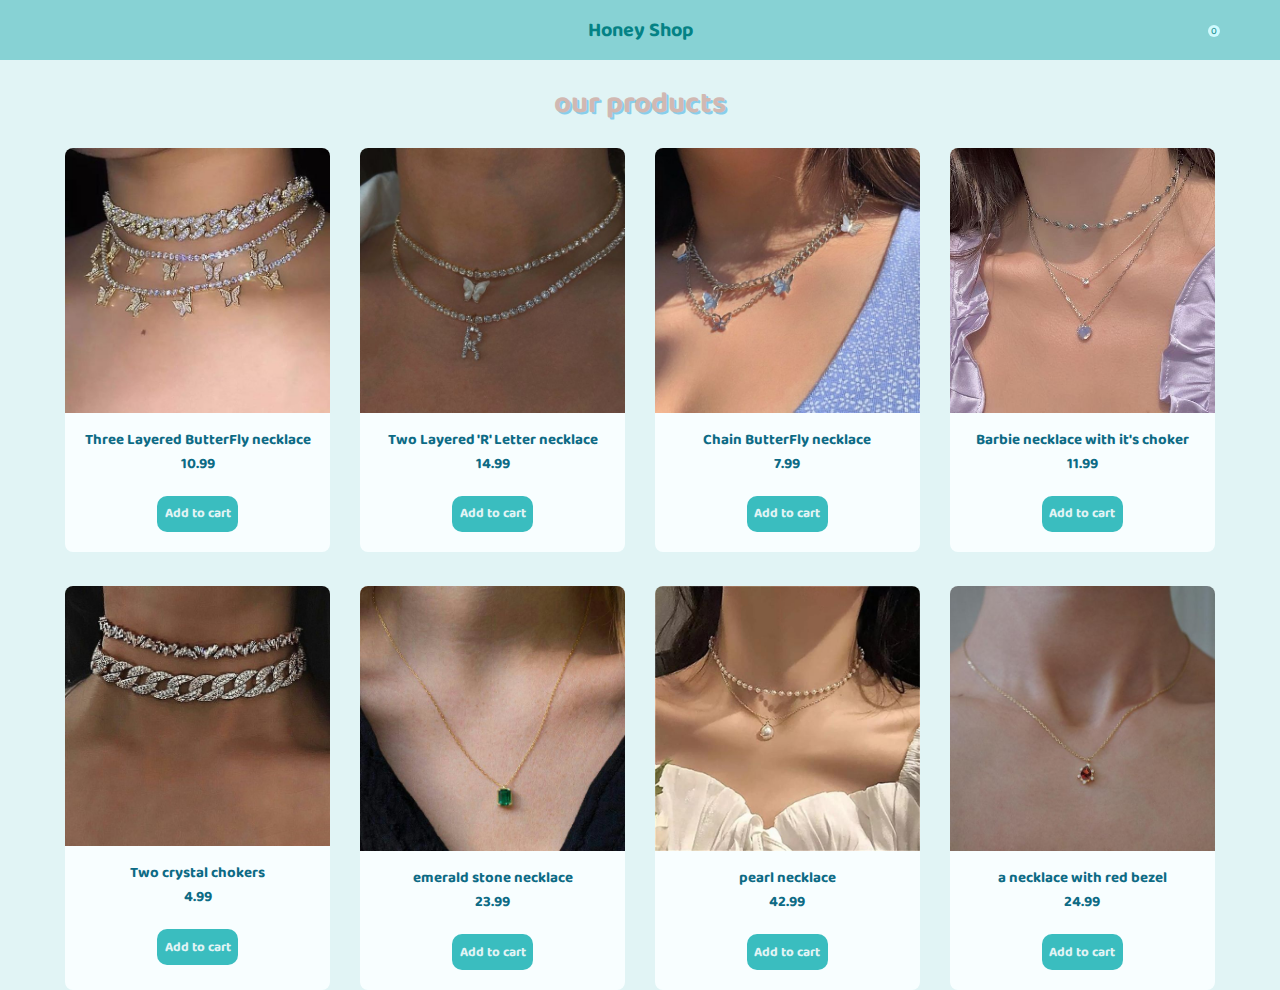
==== index.html @ 3fff8f3e "changes" ====
<!DOCTYPE html>
<html lang="en">

<head>
    <meta charset="UTF-8">
    <meta http-equiv="X-UA-Compatible" content="IE=edge">
    <meta name="viewport" content="width=device-width, initial-scale=1.0">
    <title>Honey Shop</title>
    <link rel="stylesheet" href="style.css">
    <link rel="stylesheet" href="https://cdnjs.cloudflare.com/ajax/libs/font-awesome/6.1.2/css/all.min.css"
        integrity="sha512-1sCRPdkRXhBV2PBLUdRb4tMg1w2YPf37qatUFeS7zlBy7jJI8Lf4VHwWfZZfpXtYSLy85pkm9GaYVYMfw5BC1A=="
        crossorigin="anonymous" referrerpolicy="no-referrer" />
</head>

<body>
    <nav class="navbar">
        <div class="nav-center">
            <span class="menu-icon">
                <i class="fa-solid fa-bars"></i>
            </span>
            <p class="nav-title">Honey Shop</p>
            <span class="cart-btn">
                <i class="fa-solid fa-cart-shopping"></i>
                <span class="cart-items">0</span>
            </span>
        </div>
    </nav>
    <!-- product -->
    <section>
        <div class="products">
            <h2 class="section-title">our products</h2>
            
            <!-- single products -->
            <div class="products-center">
                <!-- product 1 -->
                <!-- <section class="product"> -->
                    <!-- <div class="img-container">
                        <img class="product-img" src="/images/p1.jpg" alt="p 1">
                    </div>
                    <div class="product-desc">
                        <p class="product-title">product-title: Layered necklace</p>
                        <p class="product-price">product-price: 12$</p>
                    </div>
                    <button class="pro-btn">Add to cart</button>
                </section> -->
    <!-- products -->
    <!-- Cart section -->
    <section class="cart-center">
        <div class="backdrop"></div>
    
        <!-- <button class="btn show-modal">show modal</button> -->
        <div class="cart">
            <h3 class="cart-title">Your Cart</h3>
            <div class="cart-content">
                <!-- single item -->
                <div class="cart-item">
                    <img class="cart-item-img" src="images/p5.jpg" />
                    <div class="cart-item-desc">
                        <h4>product title</h4>
                        <h5>$ 12.99</h5>
                    </div>
                    <div class="cart-item-controller">
                        <i class="fas fa-chevron-up"></i>
                        <p>1</p>
                        <i class="fas fa-chevron-down"></i>
                    </div>
                </div>
            </div>
            <div class="cart-footer">
                <span class="cart-total">total price : 90 $</span>
                <button class="btn cart-item-confirm">confirm</button>
                </div>
                </div>
                </section>
    <script type="module" src="/app.js"></script>
    <!-- <script src="/modal.js"></script> -->
</body>

</html>
---- style.css ----
@import url('https://fonts.googleapis.com/css2?family=Baloo+2&display=swap');

:root {
    --bgcolor: #e1f4f5;
    --navcolor: #87d2d4;
    --btncolor: #048285;
    --sectioncolor:#d1b8b2;
    --btncard: #3abdbf;
    --descColor:#0d6b85;
    --up:#10772C;
    --down:#ce605e;
}

* {
    margin: 0;
    padding: 0;
    box-sizing: border-box;
}

html {
    font-size: 62.15%;
}

body {
    font-family: 'Baloo 2', cursive;
    position: relative;
    background-color: var(--bgcolor);
}

.navbar {
    background-color: var(--navcolor);
    height: 60px;
    display: flex;
    align-items: center;
    justify-content: center;
}

.nav-center {
    max-width: 1170px;
    width: 100%;
    display: flex;
    align-items: center;
    justify-content: space-between;
    padding: 0 1rem;
}

.menu-icon {
    cursor: pointer;
}

.nav-title {
    font-family: 'Baloo 2', cursive;
    font-size: 1.2rem;
    color: var(--btncolor);
    font-size: 2rem;
    font-weight: bold;
}

.cart-btn {
    color: var(--btncolor);
    position: relative;
    cursor: pointer;
}

.cart-btn i,
.menu-icon i {
    color: var(--btncolor);
    font-size: 2rem;
}

.cart-items {
    background-color: #cffafe;
    border-radius: 100%;
    position: absolute;
    width: 12px;
    height: 12px;
    display: flex;
    justify-content: center;
    align-items: center;
    top: -5px;
    right: -5px;
}

/* end of the navbar */
.products-center {
    width: 100%;
    max-width: 1170px;
    padding: 0 1rem;
    display: grid;
    grid-template-columns: repeat(auto-fit, minmax(260px, 1fr));
    grid-column-gap: 3rem;
    grid-row-gap: 3.5rem;
}

.section-title {
    margin: 2rem 0;
    color: var(--sectioncolor);
    font-size: 3rem;
    text-shadow: 2px 2px #87CEEB;
}

.products {
    display: flex;
    flex-direction: column;
    align-items: center;
    /* background-color: darkseagreen; */
}
.product{
    background-color:rgb(248, 254, 255);
    padding-bottom: 2rem;
    border-radius: 8px;
    display: flex;
    flex-direction: column;
    align-items: center;
}

.product-img {
    width: 100%;
    min-height: 160px;
    border-radius: 8px 8px 0 0;
}
.product-desc{
    width: 100%;
    color:var(--descColor);
    display: flex;
    flex-direction: column;
    justify-content: space-around;
    align-items: center;
    margin-top: 1rem;
    font-family: 'Baloo 2', cursive;
    font-size: 1.5rem;
    font-weight: 700;
    padding: 0 5px 0 5px;
}
.add-to-cart{
    outline:none;
    padding:0.75rem;
    border: none;
    background-color:var(--btncard);
    color: var(--bgcolor);
    border-radius: 10px;
    font-weight: bold;
    font-family: 'Baloo 2', cursive;
    margin-top: 2rem;
}
/* ---------------End of Products ---------------- */

/* Cart */

.backdrop {
    background-color: rgba(0, 0, 0, 0.5);
    position: fixed;
    top: 0;
    left: 0;
    width: 100%;
    height: 100%;
    display: none;
    z-index: 5;
}

.cart {
    display: flex;
    flex-direction: column;
    justify-content: space-between;
    z-index: 10;
    width: 30rem;
    padding: 1rem;
    min-height: 200px;
    margin: 0 auto;
    background-color: #fff;
    border: 1px solid #ccc;
    box-shadow: 0 20px 120px rgba(0, 0, 0, 0.07);
    border-radius: 5px;
    opacity: 0;
    transition: all 0.5s ease-in-out;
    top: -100%;
    position: absolute;
    left: 30%;
}

.cart-title {
    text-align: center;
}

.cart-item {
    width: 100%;
    display: flex;
    justify-content: space-around;
    align-items: center;
}

.cart-item-img {
    width: 100px;
    height: auto;
    border-radius: 5px;
}

.cart-item-desc {
    display: flex;
    flex-direction: column;
    justify-content: space-between;
    height: 100%;
}

.cart-item-desc h5 {
    margin-top: 10px;
    color: var(--descColor);
}

.cart-item-controller {
    display: flex;
    flex-direction: column;
    justify-content: space-between;
    text-align: center;
}

.cart-item-controller i.fa-chevron-up {
    font-weight: bold;
    cursor: pointer;
    color: var(--up);
}

.cart-item-controller i.fa-chevron-down {
    color: var(--down);
    cursor: pointer;
    font-weight: bold;
}

.cart-footer {
    text-align: center;
}

.cart-footer span {
    display: inline-block;
    margin-right: 1rem;
}
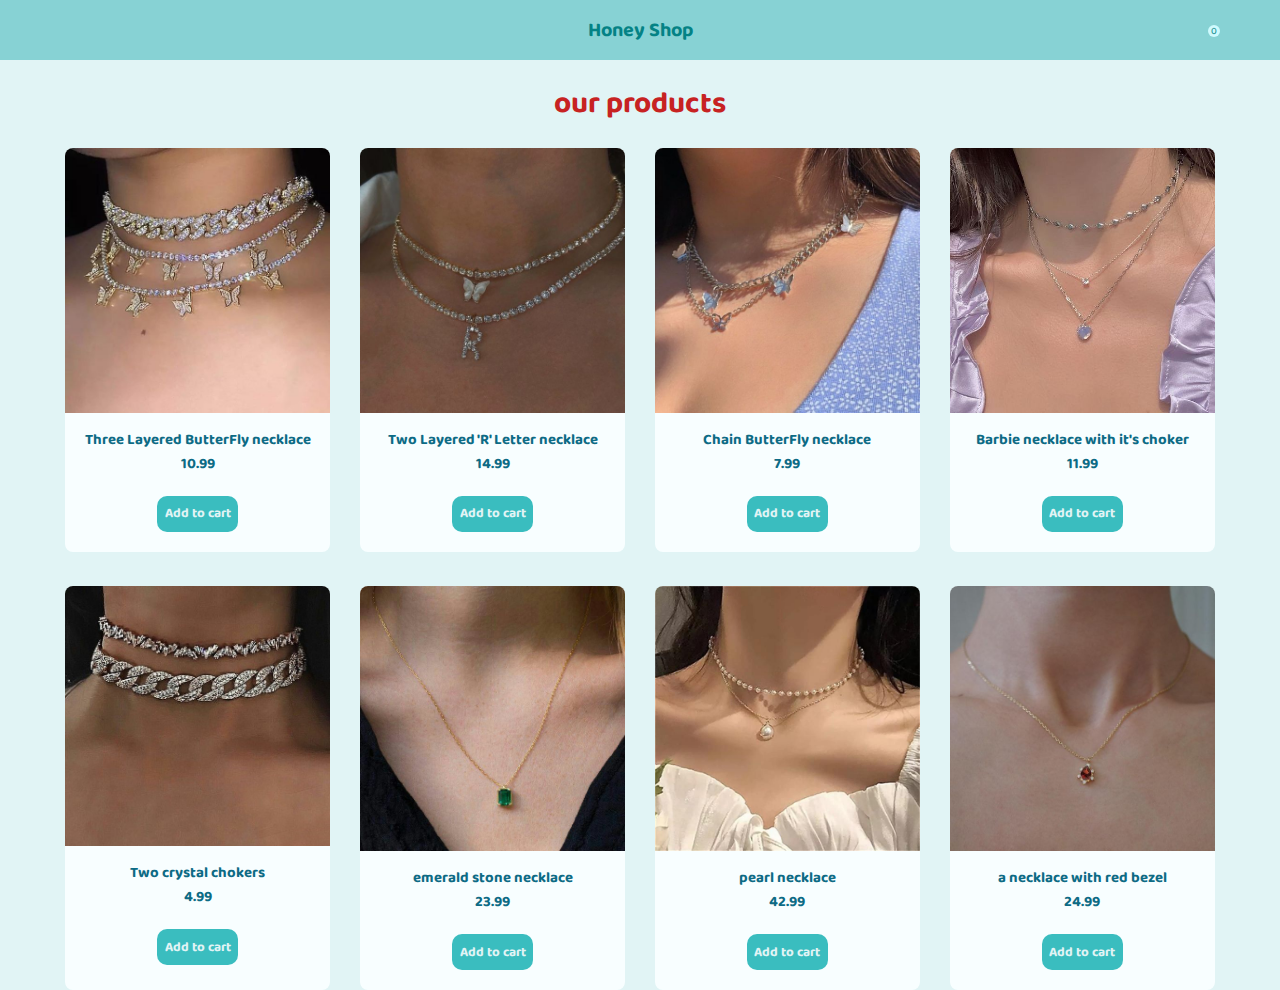
==== commit 2d2e7248: "last changes" ====
--- a/index.html
+++ b/index.html
@@ -20,6 +20,7 @@
             </span>
             <p class="nav-title">Honey Shop</p>
             <span class="cart-btn">
+                <a href=""></a>
                 <i class="fa-solid fa-cart-shopping"></i>
                 <span class="cart-items">0</span>
             </span>
@@ -29,12 +30,12 @@
     <section>
         <div class="products">
             <h2 class="section-title">our products</h2>
-            
+
             <!-- single products -->
             <div class="products-center">
                 <!-- product 1 -->
-                <!-- <section class="product"> -->
-                    <!-- <div class="img-container">
+                <!-- <section class="product"> 
+                     <div class="img-container">
                         <img class="product-img" src="/images/p1.jpg" alt="p 1">
                     </div>
                     <div class="product-desc">
@@ -42,18 +43,17 @@
                         <p class="product-price">product-price: 12$</p>
                     </div>
                     <button class="pro-btn">Add to cart</button>
-                </section> -->
-    <!-- products -->
-    <!-- Cart section -->
-    <section class="cart-center">
-        <div class="backdrop"></div>
-    
-        <!-- <button class="btn show-modal">show modal</button> -->
-        <div class="cart">
-            <h3 class="cart-title">Your Cart</h3>
-            <div class="cart-content">
-                <!-- single item -->
-                <div class="cart-item">
+                </section>  -->
+            </div>
+            <!-- products -->
+            <!-- Cart section -->
+            <section class="cart-center">
+                <div class="backdrop"></div>
+                <div class="cart">
+                    <h3 class="cart-title">Your Cart</h3>
+                    <div class="cart-content">
+                        <!-- single item -->
+                        <!-- <div class="cart-item">
                     <img class="cart-item-img" src="images/p5.jpg" />
                     <div class="cart-item-desc">
                         <h4>product title</h4>
@@ -64,16 +64,19 @@
                         <p>1</p>
                         <i class="fas fa-chevron-down"></i>
                     </div>
+                </div> -->
+                    </div>
+                    <div class="cart-footer">
+                        <span class="cart-total">total price : 90 $</span>
+                        <button class="btn cart-item-confirm">confirm</button>
+                        <button class="btn cart-item-clear">clear cart</button>
+                    </div>
                 </div>
-            </div>
-            <div class="cart-footer">
-                <span class="cart-total">total price : 90 $</span>
-                <button class="btn cart-item-confirm">confirm</button>
-                </div>
-                </div>
-                </section>
-    <script type="module" src="/app.js"></script>
-    <!-- <script src="/modal.js"></script> -->
+            </section>
+            <aside>
+
+            </aside>
+            <script type="module" src="app.js"></script>
 </body>
 
 </html>--- a/style.css
+++ b/style.css
@@ -4,11 +4,13 @@
     --bgcolor: #e1f4f5;
     --navcolor: #87d2d4;
     --btncolor: #048285;
-    --sectioncolor:#d1b8b2;
+    --sectioncolor: #c72222;
     --btncard: #3abdbf;
-    --descColor:#0d6b85;
-    --up:#10772C;
-    --down:#ce605e;
+    --descColor: #0d6b85;
+    --up: #10772C;
+    --down: #ce605e;
+    --color-primary: #1380b8;
+    --color-secondary: #33ace3;
 }
 
 * {
@@ -90,13 +92,14 @@
     grid-template-columns: repeat(auto-fit, minmax(260px, 1fr));
     grid-column-gap: 3rem;
     grid-row-gap: 3.5rem;
+    filter: none;
 }
 
 .section-title {
     margin: 2rem 0;
     color: var(--sectioncolor);
     font-size: 3rem;
-    text-shadow: 2px 2px #87CEEB;
+    font-weight: 1500;
 }
 
 .products {
@@ -105,8 +108,9 @@
     align-items: center;
     /* background-color: darkseagreen; */
 }
-.product{
-    background-color:rgb(248, 254, 255);
+
+.product {
+    background-color: rgb(248, 254, 255);
     padding-bottom: 2rem;
     border-radius: 8px;
     display: flex;
@@ -119,9 +123,10 @@
     min-height: 160px;
     border-radius: 8px 8px 0 0;
 }
-.product-desc{
-    width: 100%;
-    color:var(--descColor);
+
+.product-desc {
+    width: 100%;
+    color: var(--descColor);
     display: flex;
     flex-direction: column;
     justify-content: space-around;
@@ -132,17 +137,19 @@
     font-weight: 700;
     padding: 0 5px 0 5px;
 }
-.add-to-cart{
-    outline:none;
-    padding:0.75rem;
+
+.add-to-cart {
+    outline: none;
+    padding: 0.75rem;
     border: none;
-    background-color:var(--btncard);
+    background-color: var(--btncard);
     color: var(--bgcolor);
     border-radius: 10px;
     font-weight: bold;
     font-family: 'Baloo 2', cursive;
     margin-top: 2rem;
 }
+
 /* ---------------End of Products ---------------- */
 
 /* Cart */
@@ -175,7 +182,15 @@
     transition: all 0.5s ease-in-out;
     top: -100%;
     position: absolute;
-    left: 30%;
+    left: 40%;
+}
+
+@media screen and (max-width: 500px) {
+    .cart {
+        width: 15rem;
+        min-height: 100px;
+    }
+
 }
 
 .cart-title {
@@ -185,7 +200,7 @@
 .cart-item {
     width: 100%;
     display: flex;
-    justify-content: space-around;
+    justify-content: space-between;
     align-items: center;
 }
 
@@ -233,4 +248,24 @@
 .cart-footer span {
     display: inline-block;
     margin-right: 1rem;
-}+}
+
+.cart-item-confirm {
+    background-color: var(--up);
+    color: var(--bgcolor);
+    padding: 0.75rem;
+    border-radius: 10px;
+    border: none;
+    cursor: pointer;
+    font-family: 'Baloo 2', cursive;
+}
+
+.cart-item-clear {
+    background-color: var(--sectioncolor);
+    color: var(--bgcolor);
+    padding: 0.75rem;
+    border-radius: 10px;
+    border: none;
+    cursor: pointer;
+    font-family: 'Baloo 2', cursive;
+}
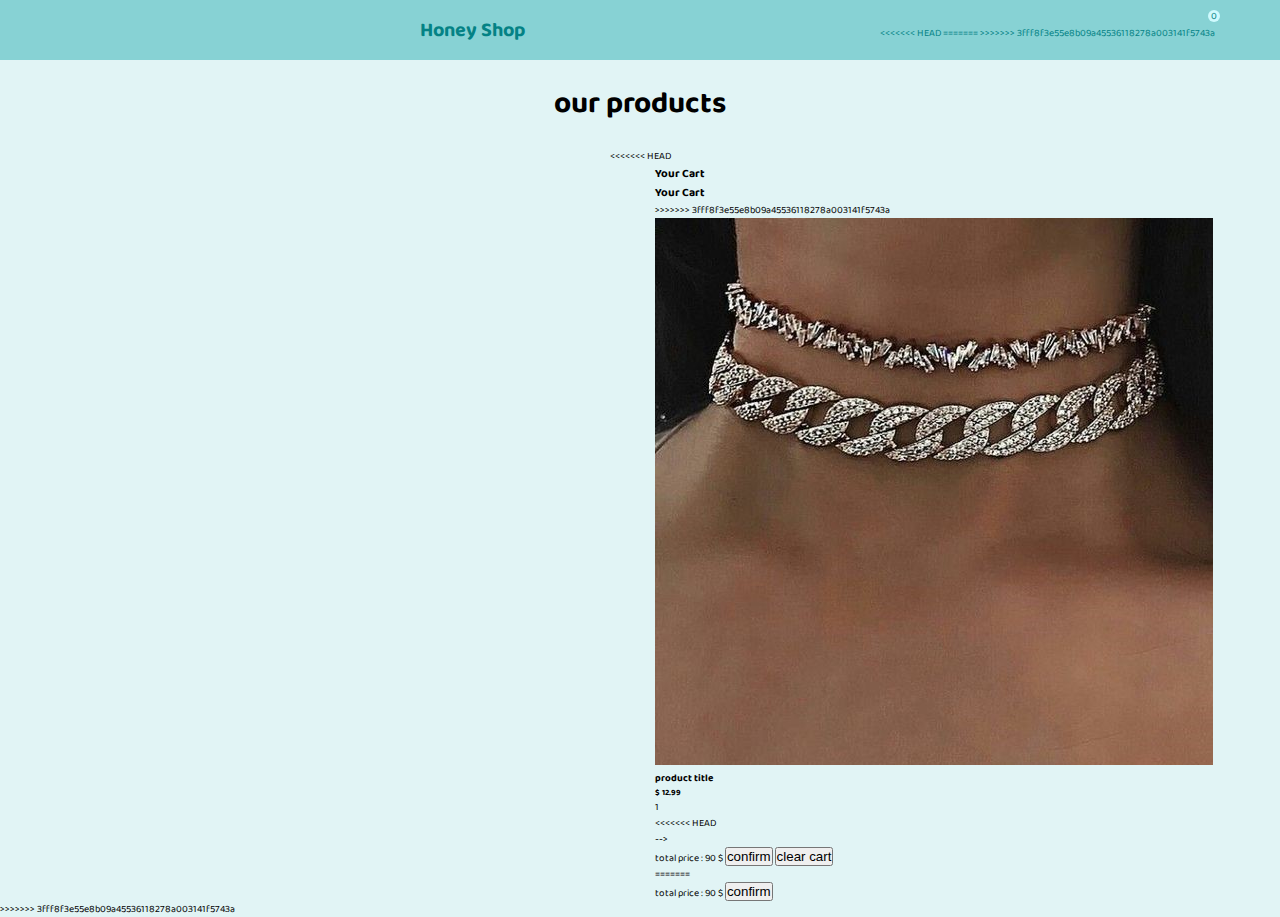
==== commit fd6e685a: "Merge branch 'main' of https://github.com/haniehdelfan/onlineShop" ====
--- a/index.html
+++ b/index.html
@@ -20,7 +20,10 @@
             </span>
             <p class="nav-title">Honey Shop</p>
             <span class="cart-btn">
+<<<<<<< HEAD
                 <a href=""></a>
+=======
+>>>>>>> 3fff8f3e55e8b09a45536118278a003141f5743a
                 <i class="fa-solid fa-cart-shopping"></i>
                 <span class="cart-items">0</span>
             </span>
@@ -30,12 +33,21 @@
     <section>
         <div class="products">
             <h2 class="section-title">our products</h2>
+<<<<<<< HEAD
 
             <!-- single products -->
             <div class="products-center">
                 <!-- product 1 -->
                 <!-- <section class="product"> 
                      <div class="img-container">
+=======
+            
+            <!-- single products -->
+            <div class="products-center">
+                <!-- product 1 -->
+                <!-- <section class="product"> -->
+                    <!-- <div class="img-container">
+>>>>>>> 3fff8f3e55e8b09a45536118278a003141f5743a
                         <img class="product-img" src="/images/p1.jpg" alt="p 1">
                     </div>
                     <div class="product-desc">
@@ -43,6 +55,7 @@
                         <p class="product-price">product-price: 12$</p>
                     </div>
                     <button class="pro-btn">Add to cart</button>
+<<<<<<< HEAD
                 </section>  -->
             </div>
             <!-- products -->
@@ -54,6 +67,20 @@
                     <div class="cart-content">
                         <!-- single item -->
                         <!-- <div class="cart-item">
+=======
+                </section> -->
+    <!-- products -->
+    <!-- Cart section -->
+    <section class="cart-center">
+        <div class="backdrop"></div>
+    
+        <!-- <button class="btn show-modal">show modal</button> -->
+        <div class="cart">
+            <h3 class="cart-title">Your Cart</h3>
+            <div class="cart-content">
+                <!-- single item -->
+                <div class="cart-item">
+>>>>>>> 3fff8f3e55e8b09a45536118278a003141f5743a
                     <img class="cart-item-img" src="images/p5.jpg" />
                     <div class="cart-item-desc">
                         <h4>product title</h4>
@@ -64,6 +91,7 @@
                         <p>1</p>
                         <i class="fas fa-chevron-down"></i>
                     </div>
+<<<<<<< HEAD
                 </div> -->
                     </div>
                     <div class="cart-footer">
@@ -77,6 +105,18 @@
 
             </aside>
             <script type="module" src="app.js"></script>
+=======
+                </div>
+            </div>
+            <div class="cart-footer">
+                <span class="cart-total">total price : 90 $</span>
+                <button class="btn cart-item-confirm">confirm</button>
+                </div>
+                </div>
+                </section>
+    <script type="module" src="/app.js"></script>
+    <!-- <script src="/modal.js"></script> -->
+>>>>>>> 3fff8f3e55e8b09a45536118278a003141f5743a
 </body>
 
 </html>--- a/style.css
+++ b/style.css
@@ -4,13 +4,21 @@
     --bgcolor: #e1f4f5;
     --navcolor: #87d2d4;
     --btncolor: #048285;
-    --sectioncolor: #c72222;
+<<<<<<< HEAD
+    --sectioncolor: #045658c3;
     --btncard: #3abdbf;
     --descColor: #0d6b85;
     --up: #10772C;
     --down: #ce605e;
     --color-primary: #1380b8;
     --color-secondary: #33ace3;
+=======
+    --sectioncolor:#d1b8b2;
+    --btncard: #3abdbf;
+    --descColor:#0d6b85;
+    --up:#10772C;
+    --down:#ce605e;
+>>>>>>> 3fff8f3e55e8b09a45536118278a003141f5743a
 }
 
 * {
@@ -92,14 +100,21 @@
     grid-template-columns: repeat(auto-fit, minmax(260px, 1fr));
     grid-column-gap: 3rem;
     grid-row-gap: 3.5rem;
+<<<<<<< HEAD
     filter: none;
+=======
+>>>>>>> 3fff8f3e55e8b09a45536118278a003141f5743a
 }
 
 .section-title {
     margin: 2rem 0;
     color: var(--sectioncolor);
     font-size: 3rem;
+<<<<<<< HEAD
     font-weight: 1500;
+=======
+    text-shadow: 2px 2px #87CEEB;
+>>>>>>> 3fff8f3e55e8b09a45536118278a003141f5743a
 }
 
 .products {
@@ -108,9 +123,14 @@
     align-items: center;
     /* background-color: darkseagreen; */
 }
+<<<<<<< HEAD
 
 .product {
     background-color: rgb(248, 254, 255);
+=======
+.product{
+    background-color:rgb(248, 254, 255);
+>>>>>>> 3fff8f3e55e8b09a45536118278a003141f5743a
     padding-bottom: 2rem;
     border-radius: 8px;
     display: flex;
@@ -123,10 +143,16 @@
     min-height: 160px;
     border-radius: 8px 8px 0 0;
 }
+<<<<<<< HEAD
 
 .product-desc {
     width: 100%;
     color: var(--descColor);
+=======
+.product-desc{
+    width: 100%;
+    color:var(--descColor);
+>>>>>>> 3fff8f3e55e8b09a45536118278a003141f5743a
     display: flex;
     flex-direction: column;
     justify-content: space-around;
@@ -137,19 +163,30 @@
     font-weight: 700;
     padding: 0 5px 0 5px;
 }
+<<<<<<< HEAD
 
 .add-to-cart {
     outline: none;
     padding: 0.75rem;
     border: none;
     background-color: var(--btncard);
+=======
+.add-to-cart{
+    outline:none;
+    padding:0.75rem;
+    border: none;
+    background-color:var(--btncard);
+>>>>>>> 3fff8f3e55e8b09a45536118278a003141f5743a
     color: var(--bgcolor);
     border-radius: 10px;
     font-weight: bold;
     font-family: 'Baloo 2', cursive;
     margin-top: 2rem;
 }
-
+<<<<<<< HEAD
+
+=======
+>>>>>>> 3fff8f3e55e8b09a45536118278a003141f5743a
 /* ---------------End of Products ---------------- */
 
 /* Cart */
@@ -182,6 +219,7 @@
     transition: all 0.5s ease-in-out;
     top: -100%;
     position: absolute;
+<<<<<<< HEAD
     left: 40%;
 }
 
@@ -191,6 +229,9 @@
         min-height: 100px;
     }
 
+=======
+    left: 30%;
+>>>>>>> 3fff8f3e55e8b09a45536118278a003141f5743a
 }
 
 .cart-title {
@@ -200,7 +241,11 @@
 .cart-item {
     width: 100%;
     display: flex;
-    justify-content: space-between;
+<<<<<<< HEAD
+    justify-content: space-between;
+=======
+    justify-content: space-around;
+>>>>>>> 3fff8f3e55e8b09a45536118278a003141f5743a
     align-items: center;
 }
 
@@ -248,6 +293,7 @@
 .cart-footer span {
     display: inline-block;
     margin-right: 1rem;
+<<<<<<< HEAD
 }
 
 .cart-item-confirm {
@@ -261,7 +307,7 @@
 }
 
 .cart-item-clear {
-    background-color: var(--sectioncolor);
+    background-color: rgb(106, 4, 4);
     color: var(--bgcolor);
     padding: 0.75rem;
     border-radius: 10px;
@@ -269,3 +315,6 @@
     cursor: pointer;
     font-family: 'Baloo 2', cursive;
 }
+=======
+}
+>>>>>>> 3fff8f3e55e8b09a45536118278a003141f5743a
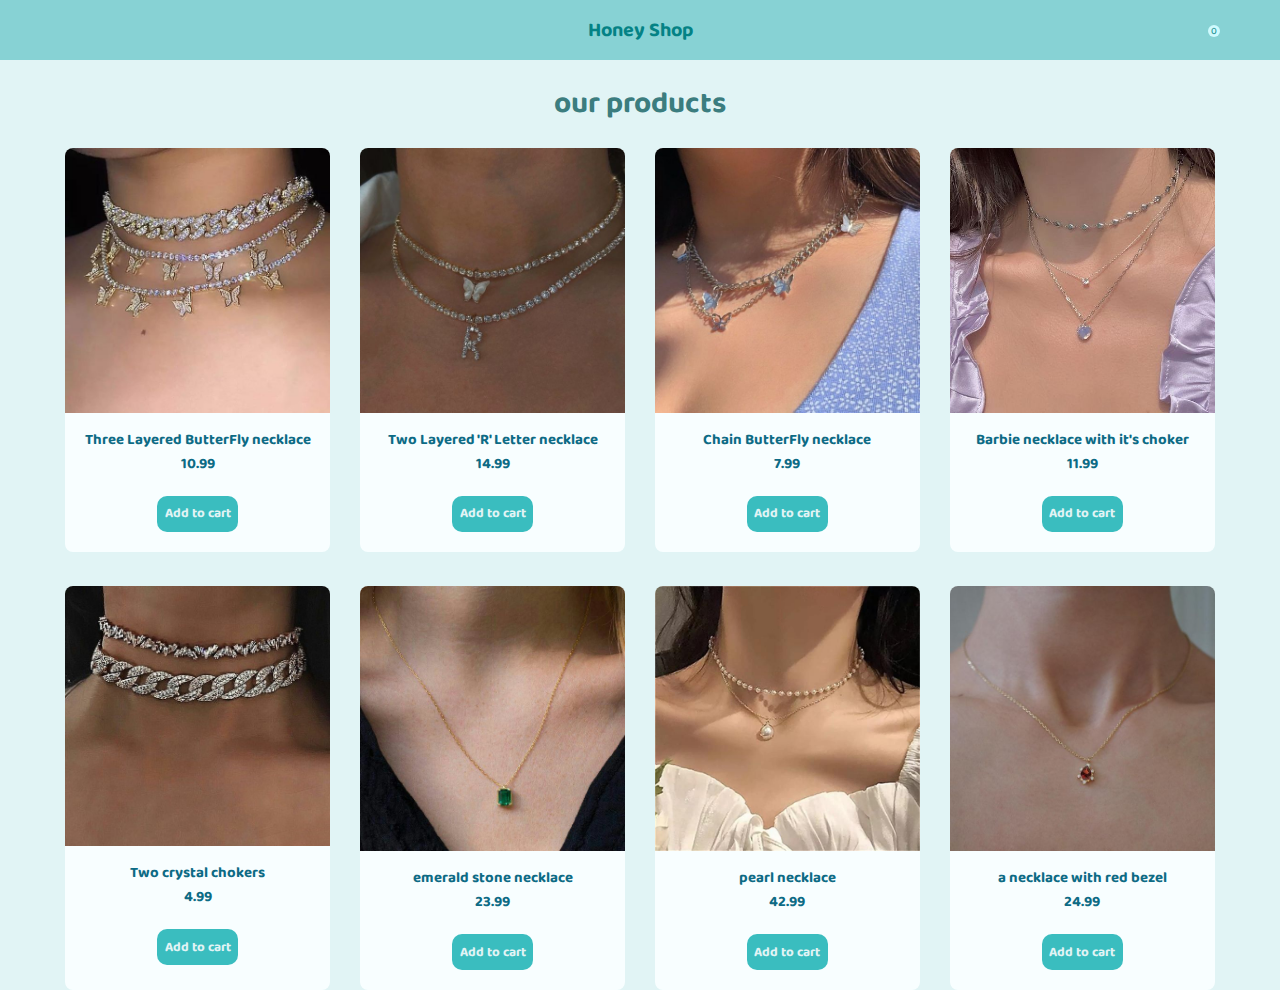
==== commit 1cba7365: "fixing last ones" ====
--- a/index.html
+++ b/index.html
@@ -20,10 +20,7 @@
             </span>
             <p class="nav-title">Honey Shop</p>
             <span class="cart-btn">
-<<<<<<< HEAD
                 <a href=""></a>
-=======
->>>>>>> 3fff8f3e55e8b09a45536118278a003141f5743a
                 <i class="fa-solid fa-cart-shopping"></i>
                 <span class="cart-items">0</span>
             </span>
@@ -33,21 +30,12 @@
     <section>
         <div class="products">
             <h2 class="section-title">our products</h2>
-<<<<<<< HEAD
 
             <!-- single products -->
             <div class="products-center">
                 <!-- product 1 -->
                 <!-- <section class="product"> 
                      <div class="img-container">
-=======
-            
-            <!-- single products -->
-            <div class="products-center">
-                <!-- product 1 -->
-                <!-- <section class="product"> -->
-                    <!-- <div class="img-container">
->>>>>>> 3fff8f3e55e8b09a45536118278a003141f5743a
                         <img class="product-img" src="/images/p1.jpg" alt="p 1">
                     </div>
                     <div class="product-desc">
@@ -55,7 +43,6 @@
                         <p class="product-price">product-price: 12$</p>
                     </div>
                     <button class="pro-btn">Add to cart</button>
-<<<<<<< HEAD
                 </section>  -->
             </div>
             <!-- products -->
@@ -67,20 +54,6 @@
                     <div class="cart-content">
                         <!-- single item -->
                         <!-- <div class="cart-item">
-=======
-                </section> -->
-    <!-- products -->
-    <!-- Cart section -->
-    <section class="cart-center">
-        <div class="backdrop"></div>
-    
-        <!-- <button class="btn show-modal">show modal</button> -->
-        <div class="cart">
-            <h3 class="cart-title">Your Cart</h3>
-            <div class="cart-content">
-                <!-- single item -->
-                <div class="cart-item">
->>>>>>> 3fff8f3e55e8b09a45536118278a003141f5743a
                     <img class="cart-item-img" src="images/p5.jpg" />
                     <div class="cart-item-desc">
                         <h4>product title</h4>
@@ -91,7 +64,6 @@
                         <p>1</p>
                         <i class="fas fa-chevron-down"></i>
                     </div>
-<<<<<<< HEAD
                 </div> -->
                     </div>
                     <div class="cart-footer">
@@ -105,18 +77,6 @@
 
             </aside>
             <script type="module" src="app.js"></script>
-=======
-                </div>
-            </div>
-            <div class="cart-footer">
-                <span class="cart-total">total price : 90 $</span>
-                <button class="btn cart-item-confirm">confirm</button>
-                </div>
-                </div>
-                </section>
-    <script type="module" src="/app.js"></script>
-    <!-- <script src="/modal.js"></script> -->
->>>>>>> 3fff8f3e55e8b09a45536118278a003141f5743a
 </body>
 
 </html>--- a/style.css
+++ b/style.css
@@ -4,7 +4,6 @@
     --bgcolor: #e1f4f5;
     --navcolor: #87d2d4;
     --btncolor: #048285;
-<<<<<<< HEAD
     --sectioncolor: #045658c3;
     --btncard: #3abdbf;
     --descColor: #0d6b85;
@@ -12,13 +11,6 @@
     --down: #ce605e;
     --color-primary: #1380b8;
     --color-secondary: #33ace3;
-=======
-    --sectioncolor:#d1b8b2;
-    --btncard: #3abdbf;
-    --descColor:#0d6b85;
-    --up:#10772C;
-    --down:#ce605e;
->>>>>>> 3fff8f3e55e8b09a45536118278a003141f5743a
 }
 
 * {
@@ -100,21 +92,14 @@
     grid-template-columns: repeat(auto-fit, minmax(260px, 1fr));
     grid-column-gap: 3rem;
     grid-row-gap: 3.5rem;
-<<<<<<< HEAD
     filter: none;
-=======
->>>>>>> 3fff8f3e55e8b09a45536118278a003141f5743a
 }
 
 .section-title {
     margin: 2rem 0;
     color: var(--sectioncolor);
     font-size: 3rem;
-<<<<<<< HEAD
     font-weight: 1500;
-=======
-    text-shadow: 2px 2px #87CEEB;
->>>>>>> 3fff8f3e55e8b09a45536118278a003141f5743a
 }
 
 .products {
@@ -123,14 +108,9 @@
     align-items: center;
     /* background-color: darkseagreen; */
 }
-<<<<<<< HEAD
 
 .product {
     background-color: rgb(248, 254, 255);
-=======
-.product{
-    background-color:rgb(248, 254, 255);
->>>>>>> 3fff8f3e55e8b09a45536118278a003141f5743a
     padding-bottom: 2rem;
     border-radius: 8px;
     display: flex;
@@ -143,16 +123,10 @@
     min-height: 160px;
     border-radius: 8px 8px 0 0;
 }
-<<<<<<< HEAD
 
 .product-desc {
     width: 100%;
     color: var(--descColor);
-=======
-.product-desc{
-    width: 100%;
-    color:var(--descColor);
->>>>>>> 3fff8f3e55e8b09a45536118278a003141f5743a
     display: flex;
     flex-direction: column;
     justify-content: space-around;
@@ -163,30 +137,18 @@
     font-weight: 700;
     padding: 0 5px 0 5px;
 }
-<<<<<<< HEAD
 
 .add-to-cart {
     outline: none;
     padding: 0.75rem;
     border: none;
     background-color: var(--btncard);
-=======
-.add-to-cart{
-    outline:none;
-    padding:0.75rem;
-    border: none;
-    background-color:var(--btncard);
->>>>>>> 3fff8f3e55e8b09a45536118278a003141f5743a
     color: var(--bgcolor);
     border-radius: 10px;
     font-weight: bold;
     font-family: 'Baloo 2', cursive;
     margin-top: 2rem;
 }
-<<<<<<< HEAD
-
-=======
->>>>>>> 3fff8f3e55e8b09a45536118278a003141f5743a
 /* ---------------End of Products ---------------- */
 
 /* Cart */
@@ -219,7 +181,6 @@
     transition: all 0.5s ease-in-out;
     top: -100%;
     position: absolute;
-<<<<<<< HEAD
     left: 40%;
 }
 
@@ -229,9 +190,6 @@
         min-height: 100px;
     }
 
-=======
-    left: 30%;
->>>>>>> 3fff8f3e55e8b09a45536118278a003141f5743a
 }
 
 .cart-title {
@@ -241,11 +199,7 @@
 .cart-item {
     width: 100%;
     display: flex;
-<<<<<<< HEAD
-    justify-content: space-between;
-=======
-    justify-content: space-around;
->>>>>>> 3fff8f3e55e8b09a45536118278a003141f5743a
+    justify-content: space-between;
     align-items: center;
 }
 
@@ -293,7 +247,6 @@
 .cart-footer span {
     display: inline-block;
     margin-right: 1rem;
-<<<<<<< HEAD
 }
 
 .cart-item-confirm {
@@ -315,6 +268,3 @@
     cursor: pointer;
     font-family: 'Baloo 2', cursive;
 }
-=======
-}
->>>>>>> 3fff8f3e55e8b09a45536118278a003141f5743a
